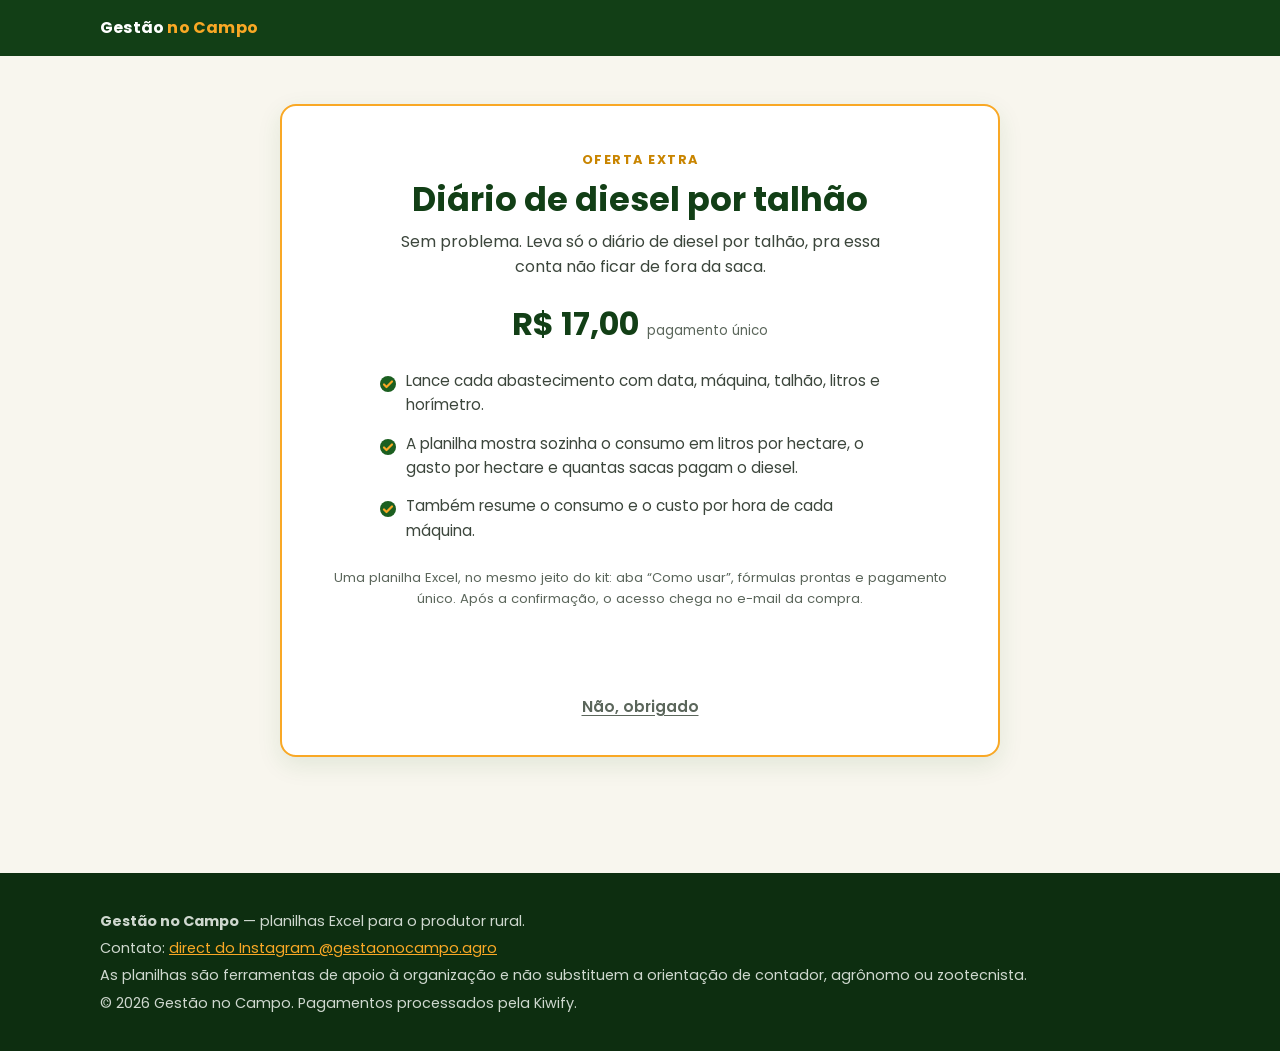
==== downsell/index.html @ 39fd8107 "Pacote com 3 planilhas por R$ 67" ====
<!DOCTYPE html>
<html lang="pt-BR">
<head>
  <meta charset="utf-8">
  <meta name="viewport" content="width=device-width, initial-scale=1">
  <title>Diário de diesel por talhão — Gestão no Campo</title>
  <meta name="description" content="Sem problema. Leva só o diário de diesel por talhão, pra essa conta não ficar de fora da saca. Planilha Excel por R$ 17,00.">
  <meta name="robots" content="noindex, nofollow">
  <meta name="theme-color" content="#123f16">
  <link rel="icon" href="../assets/favicon.svg" type="image/svg+xml">
  <link rel="preload" href="../assets/fonts/poppins-bold.woff2" as="font" type="font/woff2" crossorigin>
  <link rel="stylesheet" href="../assets/style.css">
</head>
<body class="oferta">
  <a class="skip" href="#conteudo">Pular para o conteúdo</a>
  <header class="topo">
    <div class="wrap">
      <span class="marca">Gestão <span>no Campo</span></span>
    </div>
  </header>

  <main id="conteudo">
    <div class="wrap">
      <div class="pacote-box">
        <span class="selo">Oferta extra</span>
        <h1 class="oferta-titulo">Diário de diesel por talhão</h1>
        <p class="pacote-lead">Sem problema. Leva só o diário de diesel por talhão, pra essa conta não ficar de fora da saca.</p>
        <div class="preco"><strong>R$&nbsp;17,00</strong><small>pagamento único</small></div>
        <ul class="oferta-lista">
          <li>Lance cada abastecimento com data, máquina, talhão, litros e horímetro.</li>
          <li>A planilha mostra sozinha o consumo em litros por hectare, o gasto por hectare e quantas sacas pagam o diesel.</li>
          <li>Também resume o consumo e o custo por hora de cada máquina.</li>
        </ul>
        <p class="nota">Uma planilha Excel, no mesmo jeito do kit: aba “Como usar”, fórmulas prontas e pagamento único. Após a confirmação, o acesso chega no e-mail da compra.</p>
        <div class="cta-kiwify">
          <!-- KIWIFY_UPSELL_BUTTON -->
          <!-- Cole aqui o script do botão gerado pela Kiwify para o one-click upsell. -->
        </div>
        <p class="recusar">
          <!-- Substitua o href abaixo pela URL de recusa gerada pela Kiwify (página de obrigado). -->
          <a href="KIWIFY_DECLINE_URL_PENDENTE">Não, obrigado</a>
        </p>
      </div>
    </div>
  </main>

  <footer>
    <div class="wrap">
      <p><strong>Gestão no Campo</strong> — planilhas Excel para o produtor rural.</p>
      <p>Contato: <a href="https://ig.me/m/gestaonocampo.agro" target="_blank" rel="noopener">direct do Instagram @gestaonocampo.agro</a></p>
      <p>As planilhas são ferramentas de apoio à organização e não substituem a orientação de contador, agrônomo ou zootecnista.</p>
      <p>© 2026 Gestão no Campo. Pagamentos processados pela Kiwify.</p>
    </div>
  </footer>
</body>
</html>
---- assets/style.css ----
@font-face{font-family:"Poppins";font-weight:400;font-style:normal;font-display:swap;src:url("fonts/poppins-regular.woff2") format("woff2")}
@font-face{font-family:"Poppins";font-weight:600;font-style:normal;font-display:swap;src:url("fonts/poppins-semibold.woff2") format("woff2")}
@font-face{font-family:"Poppins";font-weight:700;font-style:normal;font-display:swap;src:url("fonts/poppins-bold.woff2") format("woff2")}
:root{--verde:#1b5f20;--verde-2:#2a762e;--verde-esc:#123f16;--ouro:#f9a825;--ouro-esc:#c98500;--creme:#f8f6ee;--texto:#1f2a1f;--cinza:#5b665b;--borda:#e3e0d2;--raio:16px}
*,*::before,*::after{box-sizing:border-box}
html{scroll-behavior:smooth;-webkit-text-size-adjust:100%}
body{margin:0;font-family:"Poppins",system-ui,-apple-system,"Segoe UI",Roboto,Arial,sans-serif;font-size:1rem;line-height:1.6;color:var(--texto);background:var(--creme)}
img{max-width:100%;height:auto;display:block}
a{color:var(--verde)}
h1,h2,h3{line-height:1.2;margin:0 0 .5em}
.wrap{width:100%;max-width:1120px;margin:0 auto;padding:0 20px}
.skip{position:absolute;left:-999px}.skip:focus{left:10px;top:10px;background:#fff;padding:8px;z-index:10}
/* topo */
.topo{background:var(--verde-esc);color:#fff;position:sticky;top:0;z-index:5}
.topo .wrap{display:flex;align-items:center;justify-content:space-between;min-height:56px;gap:12px}
.marca{font-weight:700;color:#fff;text-decoration:none;font-size:1rem;letter-spacing:.2px}
.marca span{color:var(--ouro)}
.topo nav{display:none}
.topo nav a{color:#fff;text-decoration:none;margin-left:22px;font-size:.95rem}
.topo nav a:hover{color:var(--ouro)}
.btn{display:inline-block;background:var(--ouro);color:#1d1d1d;font-weight:700;text-decoration:none;border-radius:999px;padding:14px 26px;text-align:center;font-size:1.05rem;border:0;transition:transform .1s,background .2s;min-height:48px}
.btn:hover,.btn:focus-visible{background:#ffb93a;transform:translateY(-1px)}
.btn:focus-visible{outline:3px solid #fff;outline-offset:2px}
.btn-sm{padding:8px 16px;font-size:.9rem;min-height:40px}
.btn-borda{background:transparent;color:#fff;border:2px solid rgba(255,255,255,.7)}
.btn-borda:hover{background:rgba(255,255,255,.1)}
/* hero */
.hero{background:linear-gradient(160deg,var(--verde) 0%,var(--verde-2) 100%);color:#fff;padding:48px 0 56px;position:relative;overflow:hidden}
.hero::after{content:"";position:absolute;right:-60px;top:0;width:260px;height:100%;background:repeating-linear-gradient(120deg,transparent 0 22px,rgba(255,255,255,.12) 22px 24px);pointer-events:none}
.selo{display:inline-block;color:var(--ouro);font-weight:700;letter-spacing:1.5px;font-size:.8rem;text-transform:uppercase;margin-bottom:10px}
.hero h1{font-size:2rem;font-weight:700;max-width:18ch}
.hero p.lead{font-size:1.08rem;opacity:.95;max-width:56ch;margin:0 0 24px}
.hero .acoes{display:flex;flex-direction:column;gap:12px;position:relative;z-index:1}
.chips{display:flex;flex-wrap:wrap;gap:8px;margin:26px 0 0;padding:0;list-style:none;position:relative;z-index:1}
.chips li{background:rgba(0,0,0,.18);border:1px solid rgba(255,255,255,.25);border-radius:999px;padding:6px 14px;font-size:.88rem}
.chips li::before{content:"✓ ";color:var(--ouro);font-weight:700}
.faixa{height:6px;background:var(--ouro)}
/* seções */
section{padding:52px 0}
.titulo-sec{text-align:center;margin-bottom:32px}
.titulo-sec h2{font-size:1.6rem;color:var(--verde-esc)}
.titulo-sec p{color:var(--cinza);margin:0 auto;max-width:60ch}
/* produtos */
.produtos{display:grid;gap:28px}
.card{background:#fff;border:1px solid var(--borda);border-radius:var(--raio);overflow:hidden;display:flex;flex-direction:column;box-shadow:0 6px 20px rgba(27,95,32,.08)}
.card picture img{width:100%;aspect-ratio:1/1;object-fit:cover;background:#e9e6da}
.card .corpo{padding:22px 20px 24px;display:flex;flex-direction:column;flex:1}
.card h3{font-size:1.3rem;color:var(--verde-esc);margin-bottom:.25em}
.card .sub{color:var(--cinza);margin:0 0 16px;font-size:.98rem}
.card h4{font-size:.85rem;text-transform:uppercase;letter-spacing:1px;color:var(--ouro-esc);margin:16px 0 8px}
.lista{list-style:none;padding:0;margin:0}
.lista li{position:relative;padding-left:26px;margin-bottom:8px;font-size:.95rem}
.lista li::before{content:"";position:absolute;left:0;top:.45em;width:16px;height:16px;border-radius:50%;background:var(--verde) url("data:image/svg+xml,%3Csvg xmlns='http://www.w3.org/2000/svg' viewBox='0 0 16 16'%3E%3Cpath d='M4 8.5l2.5 2.5L12 5.5' stroke='%23f9a825' stroke-width='2.2' fill='none' stroke-linecap='round' stroke-linejoin='round'/%3E%3C/svg%3E") center/16px no-repeat}
.lista.inc li::before{background-color:var(--ouro-esc);background-image:none;width:8px;height:8px;top:.65em;left:4px}
details.mais{margin-top:6px}
details.mais summary{cursor:pointer;color:var(--verde);font-weight:600;font-size:.95rem;padding:6px 0}
.compra{margin-top:auto;padding-top:20px;border-top:1px dashed var(--borda);display:flex;flex-direction:column;gap:12px}
.preco{display:flex;align-items:baseline;gap:8px}
.preco strong{font-size:2rem;color:var(--verde-esc);font-weight:700}
.preco small{color:var(--cinza)}
.compra .btn{width:100%}
.nota{font-size:.82rem;color:var(--cinza);margin:0}
/* como funciona */
.como{background:#fff;border-top:1px solid var(--borda);border-bottom:1px solid var(--borda)}
.passos{display:grid;gap:18px;counter-reset:p;list-style:none;padding:0;margin:0}
.passos li{background:var(--creme);border-radius:var(--raio);padding:22px 20px 20px 74px;position:relative;border:1px solid var(--borda)}
.passos li::before{counter-increment:p;content:counter(p);position:absolute;left:20px;top:20px;width:40px;height:40px;border-radius:50%;background:var(--verde);color:var(--ouro);font-weight:700;display:grid;place-items:center;font-size:1.2rem}
.passos h3{font-size:1.1rem;color:var(--verde-esc);margin-bottom:.3em}
.passos p{margin:0;font-size:.95rem;color:#3c463c}
/* faq */
.faq{max-width:780px;margin:0 auto}
.faq details{background:#fff;border:1px solid var(--borda);border-radius:12px;margin-bottom:12px;padding:0 18px}
.faq summary{cursor:pointer;font-weight:600;padding:16px 28px 16px 0;list-style:none;position:relative;color:var(--verde-esc)}
.faq summary::-webkit-details-marker{display:none}
.faq summary::after{content:"+";position:absolute;right:0;top:12px;font-size:1.4rem;color:var(--ouro-esc)}
.faq details[open] summary::after{content:"–"}
.faq details p{margin:0 0 16px;color:#3c463c}
/* chamada */
.chamada{background:var(--verde-esc);color:#fff;text-align:center}
.chamada h2{font-size:1.5rem}
.chamada p{opacity:.9;max-width:56ch;margin:0 auto 22px}
.chamada .acoes{display:flex;flex-direction:column;gap:12px;max-width:340px;margin:0 auto}
/* rodapé */
footer{background:#0d2e10;color:#cfd8cf;padding:32px 0;font-size:.9rem}
footer a{color:var(--ouro)}
footer p{margin:.3em 0}
/* tablet+ */
@media (min-width:700px){
 .hero{padding:72px 0 80px}
 .hero h1{font-size:2.7rem}
 .hero::after{width:420px}
 .hero .acoes{flex-direction:row}
 .produtos{grid-template-columns:repeat(2,1fr)}
 .passos{grid-template-columns:repeat(3,1fr)}
 .chamada .acoes{flex-direction:row;max-width:none;justify-content:center}
 .topo nav{display:block}
}
@media (min-width:1024px){
 .produtos{grid-template-columns:repeat(3,1fr)}
 .hero h1{font-size:3.1rem}
 section{padding:72px 0}
 .titulo-sec h2{font-size:2rem}
}
@media (prefers-reduced-motion:reduce){html{scroll-behavior:auto}.btn{transition:none}}
.hero-grid{position:relative;z-index:1}
.hero-capas{display:none}
@media (min-width:1024px){
 .hero h1{max-width:20ch}
 .hero-grid{display:grid;grid-template-columns:1.15fr .85fr;gap:40px;align-items:center}
 .hero-capas{display:block;position:relative;height:420px}
 .hero-capas img{position:absolute;width:300px;border-radius:14px;box-shadow:0 18px 40px rgba(0,0,0,.35);border:3px solid rgba(255,255,255,.85)}
 .hero-capas .c1{left:0;top:40px;transform:rotate(-7deg)}
 .hero-capas .c2{right:0;top:40px;transform:rotate(7deg)}
 .hero-capas .c3{left:50%;top:0;margin-left:-150px;width:320px;margin-left:-160px;z-index:2}
}

.pacote-box{background:#fff;border:2px solid var(--ouro);border-radius:var(--raio);padding:32px 24px 28px;margin:0 auto 44px;max-width:720px;text-align:center;box-shadow:0 8px 24px rgba(27,95,32,.1)}
.pacote-box .selo{color:var(--ouro-esc)}
.pacote-box h2{font-size:1.85rem;color:var(--verde-esc);margin:0 0 8px}
.pacote-box .pacote-lead{margin:0 auto 8px;max-width:52ch;color:#3c463c}
.pacote-box .preco{justify-content:center;margin:18px 0 8px}
.pacote-box .ancora{color:var(--cinza);margin:0 0 20px;font-size:.95rem}
.pacote-box .ancora s{color:#8a948a}
.pacote-box .btn{min-width:min(100%, 320px)}
.pacote-box .nota{margin-top:12px}
.incluso{display:inline-block;margin-top:auto;padding:10px 14px 0;border-top:1px dashed var(--borda);width:100%;color:var(--verde-esc);font-weight:600;font-size:.95rem}
.chamada .acoes{max-width:420px}
@media (min-width:700px){
 .pacote-box{padding:40px 40px 36px}
 .pacote-box h2{font-size:2.1rem}
 .chamada .acoes{max-width:420px}
}


/* páginas de oferta (upsell / downsell) — reutilizam .pacote-box */
body.oferta{min-height:100vh;display:flex;flex-direction:column}
body.oferta main{padding:36px 0 56px;flex:1}
body.oferta footer{margin-top:auto}
.pacote-box .oferta-titulo{font-size:1.85rem;color:var(--verde-esc);margin:0 0 8px;line-height:1.2}
@media (min-width:700px){.pacote-box .oferta-titulo{font-size:2.1rem}}
.cta-kiwify{margin:16px auto 0;max-width:360px;min-height:52px}
.pacote-box .recusar{margin:18px 0 0;font-size:.95rem}
.pacote-box .recusar a{color:var(--cinza);text-decoration:underline;text-underline-offset:3px;font-weight:600}
.pacote-box .recusar a:hover{color:var(--verde-esc)}
.oferta-lista{display:grid;gap:14px;text-align:left;margin:20px auto 24px;max-width:52ch;padding:0}
.oferta-lista li{position:relative;padding-left:26px;margin:0;color:#3c463c;font-size:.95rem;list-style:none}
.oferta-lista li::before{content:"";position:absolute;left:0;top:.45em;width:16px;height:16px;border-radius:50%;background:var(--verde) url("data:image/svg+xml,%3Csvg xmlns='http://www.w3.org/2000/svg' viewBox='0 0 16 16'%3E%3Cpath d='M4 8.5l2.5 2.5L12 5.5' stroke='%23f9a825' stroke-width='2.2' fill='none' stroke-linecap='round' stroke-linejoin='round'/%3E%3C/svg%3E") center/16px no-repeat}
.oferta .topo nav,.oferta .topo .btn-sm{display:none}
@media (min-width:700px){
 body.oferta main{padding:48px 0 72px}
}
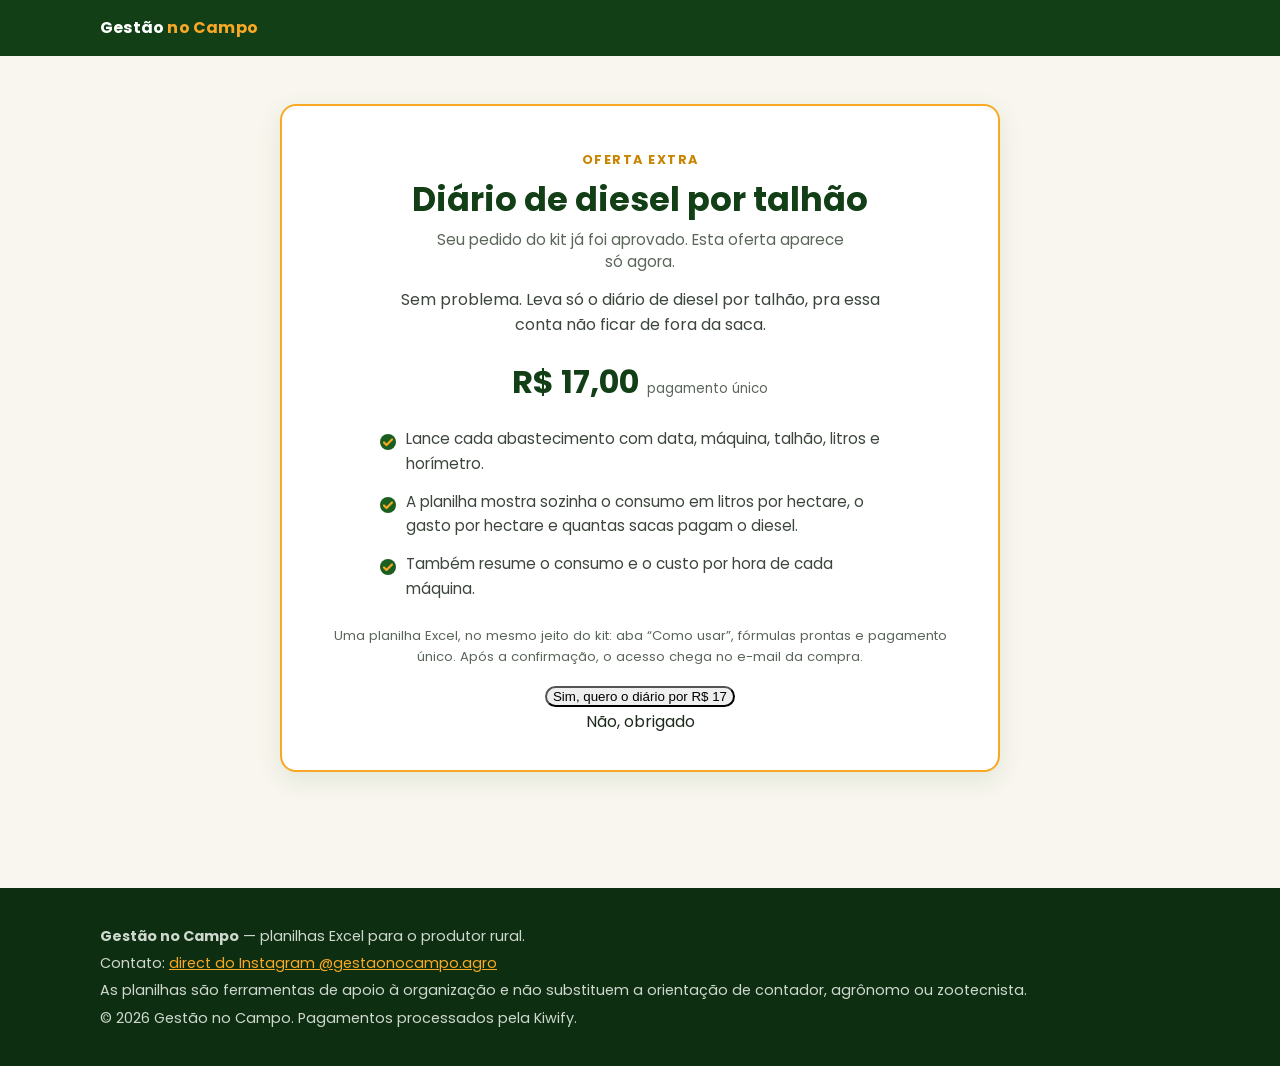
==== commit f4cad35d: "Botões de one-click da Kiwify no pack e no diário" ====
--- a/downsell/index.html
+++ b/downsell/index.html
@@ -24,6 +24,7 @@
       <div class="pacote-box">
         <span class="selo">Oferta extra</span>
         <h1 class="oferta-titulo">Diário de diesel por talhão</h1>
+        <p class="oferta-aviso">Seu pedido do kit já foi aprovado. Esta oferta aparece só agora.</p>
         <p class="pacote-lead">Sem problema. Leva só o diário de diesel por talhão, pra essa conta não ficar de fora da saca.</p>
         <div class="preco"><strong>R$&nbsp;17,00</strong><small>pagamento único</small></div>
         <ul class="oferta-lista">
@@ -33,13 +34,12 @@
         </ul>
         <p class="nota">Uma planilha Excel, no mesmo jeito do kit: aba “Como usar”, fórmulas prontas e pagamento único. Após a confirmação, o acesso chega no e-mail da compra.</p>
         <div class="cta-kiwify">
-          <!-- KIWIFY_UPSELL_BUTTON -->
-          <!-- Cole aqui o script do botão gerado pela Kiwify para o one-click upsell. -->
+          <div id="kiwify-upsell-xThHt39" data-upsell-url="" data-downsell-url="" style="--kiwify-upsell-accept-bg:var(--verde-esc);--kiwify-upsell-accept-color:var(--ouro);--kiwify-upsell-decline-color:var(--cinza);--kiwify-upsell-font:&quot;Poppins&quot;,system-ui,-apple-system,&quot;Segoe UI&quot;,Roboto,Arial,sans-serif">
+            <button id="kiwify-upsell-trigger-xThHt39">Sim, quero o diário por R$ 17</button>
+            <div id="kiwify-upsell-cancel-trigger-xThHt39">Não, obrigado</div>
+          </div>
+          <script src="https://snippets.kiwify.com/upsell-v2/upsell.min.js"></script>
         </div>
-        <p class="recusar">
-          <!-- Substitua o href abaixo pela URL de recusa gerada pela Kiwify (página de obrigado). -->
-          <a href="KIWIFY_DECLINE_URL_PENDENTE">Não, obrigado</a>
-        </p>
       </div>
     </div>
   </main>
--- a/assets/style.css
+++ b/assets/style.css
@@ -138,10 +138,10 @@
 body.oferta footer{margin-top:auto}
 .pacote-box .oferta-titulo{font-size:1.85rem;color:var(--verde-esc);margin:0 0 8px;line-height:1.2}
 @media (min-width:700px){.pacote-box .oferta-titulo{font-size:2.1rem}}
-.cta-kiwify{margin:16px auto 0;max-width:360px;min-height:52px}
-.pacote-box .recusar{margin:18px 0 0;font-size:.95rem}
-.pacote-box .recusar a{color:var(--cinza);text-decoration:underline;text-underline-offset:3px;font-weight:600}
-.pacote-box .recusar a:hover{color:var(--verde-esc)}
+.pacote-box .oferta-aviso{margin:0 auto 14px;max-width:46ch;color:var(--cinza);font-size:.95rem;line-height:1.45}
+.cta-kiwify{margin:16px auto 0;max-width:480px}
+.cta-kiwify [data-upsell-url]{padding:0!important}
+.cta-kiwify [id^="kiwify-upsell-trigger"]{border-radius:999px!important}
 .oferta-lista{display:grid;gap:14px;text-align:left;margin:20px auto 24px;max-width:52ch;padding:0}
 .oferta-lista li{position:relative;padding-left:26px;margin:0;color:#3c463c;font-size:.95rem;list-style:none}
 .oferta-lista li::before{content:"";position:absolute;left:0;top:.45em;width:16px;height:16px;border-radius:50%;background:var(--verde) url("data:image/svg+xml,%3Csvg xmlns='http://www.w3.org/2000/svg' viewBox='0 0 16 16'%3E%3Cpath d='M4 8.5l2.5 2.5L12 5.5' stroke='%23f9a825' stroke-width='2.2' fill='none' stroke-linecap='round' stroke-linejoin='round'/%3E%3C/svg%3E") center/16px no-repeat}
